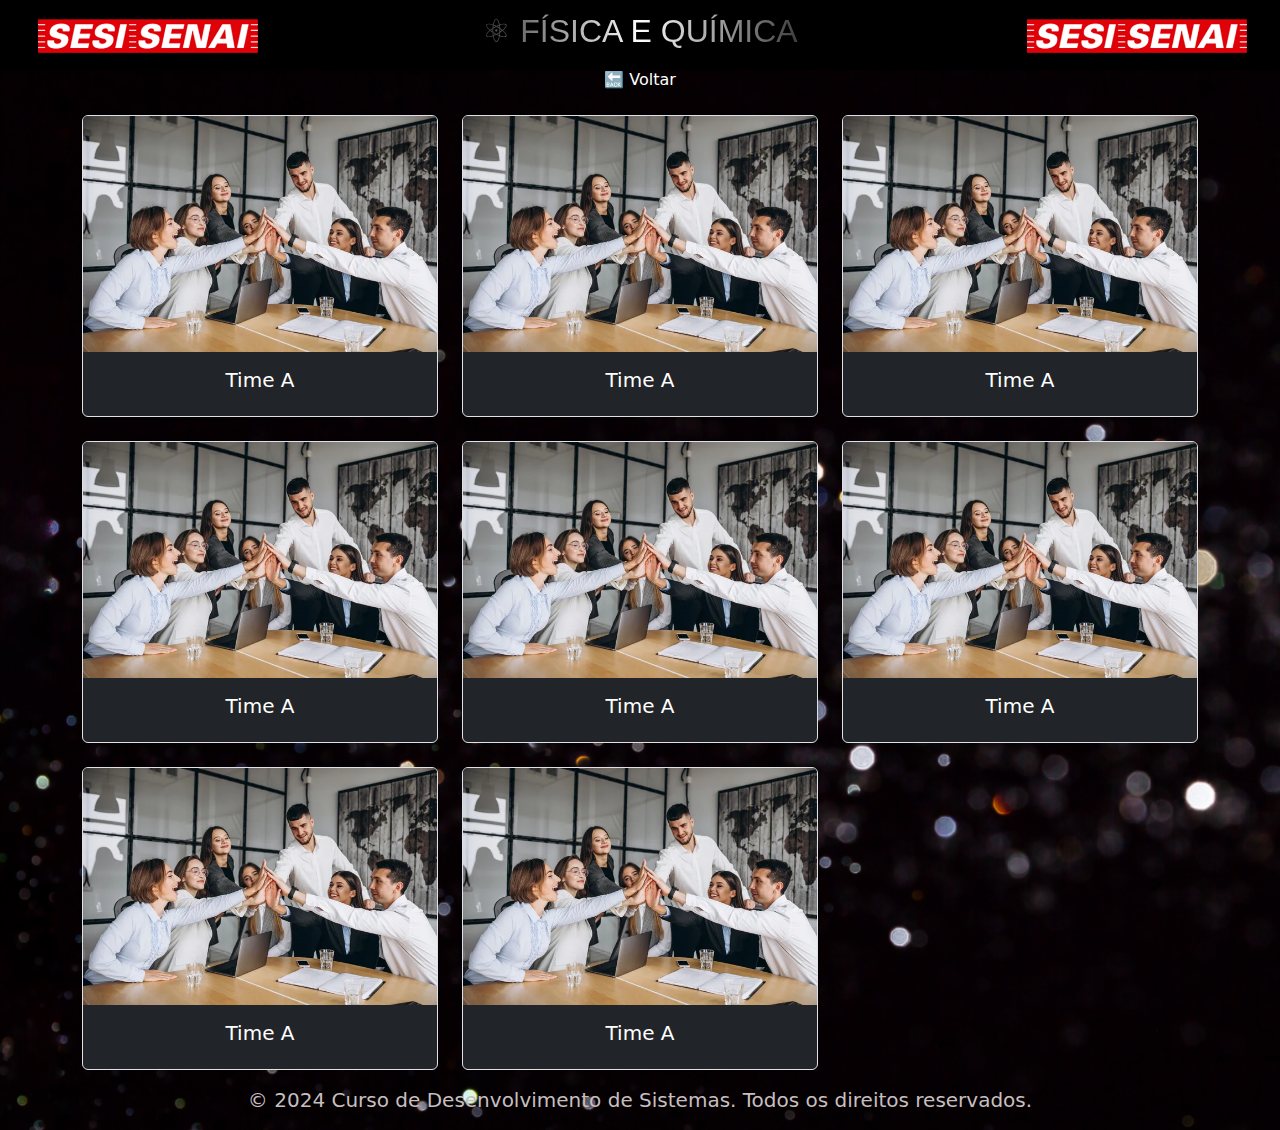
==== fisica.html @ 66327e64 "Site Projeto integrador 2024" ====
<!DOCTYPE html>
<html lang="en">

<head>
  <meta charset="UTF-8" />
  <meta http-equiv="X-UA-Compatible" content="IE=edge" />
  <meta name="viewport" content="width=device-width, initial-scale=1.0" />
  <title>Projeto Integrador</title>
  <link href="https://cdn.jsdelivr.net/npm/bootstrap@5.3.0/dist/css/bootstrap.min.css" rel="stylesheet">
  <link rel="stylesheet" href="css/style.css" />
</head>

<body>
  <nav class="menu">
    <div class="logo">
      <a href> <img src="img/sesi_senai.png" alt="logo" /> </a>
    </div>
    <h1> &#x269B FÍSICA E QUÍMICA</h1>
    <div class="logo">
      <a href> <img src="img/sesi_senai.png" alt="logo" /> </a>
    </div>
  </nav>
  <div class=" inicio">
    <a href="index.html">
      <h6>&#x1F519 Voltar</h6>
    </a>
  </div>
  <!-- Seção de Cards -->
  <div class="container">
    <div class="row row-cols-1 row-cols-md-3 g-4">
      <!-- Card 1 -->
      <div class="col">
        <div class="card h-100 bg-dark text-white border">
          <div><a href=""><img src="img/times.png" class="card-img-top" alt="Time"></a></div>
          <div class="card-body">
            <h5 class="card-title">Time A</h5>
          </div>
        </div>
      </div>

      <!-- Card 2-->
      <div class="col">
        <div class="card h-100 bg-dark text-white border">
          <div><a href=""><img src="img/times.png" class="card-img-top" alt="Time"></a></div>
          <div class="card-body">
            <h5 class="card-title">Time A</h5>
          </div>
        </div>
      </div>

      <!-- Card 3 -->
      <div class="col">
        <div class="card h-100 bg-dark text-white border">
          <div><a href=""><img src="img/times.png" class="card-img-top" alt="Time"></a></div>
          <div class="card-body">
            <h5 class="card-title">Time A</h5>
          </div>
        </div>
      </div>

      <!-- Card 4 -->
      <div class="col">
        <div class="card h-100 bg-dark text-white border">
          <div><a href=""><img src="img/times.png" class="card-img-top" alt="Time"></a></div>
          <div class="card-body">
            <h5 class="card-title">Time A</h5>
          </div>
        </div>
      </div>

      <!-- Card 5 -->
      <div class="col">
        <div class="card h-100 bg-dark text-white border">
          <div><a href=""><img src="img/times.png" class="card-img-top" alt="Time"></a></div>
          <div class="card-body">
            <h5 class="card-title">Time A</h5>
          </div>
        </div>
      </div>

      <!-- Card 6 -->
      <div class="col">
        <div class="card h-100 bg-dark text-white border">
          <div><a href=""><img src="img/times.png" class="card-img-top" alt="Time"></a></div>
          <div class="card-body">
            <h5 class="card-title">Time A</h5>
          </div>
        </div>
      </div>

      <!-- Card 7 -->
      <div class="col">
        <div class="card h-100 bg-dark text-white border">
          <div><a href=""><img src="img/times.png" class="card-img-top" alt="Time"></a></div>
          <div class="card-body">
            <h5 class="card-title">Time A</h5>
          </div>
        </div>
      </div>

      <!-- Card 4 -->
      <div class="col">
        <div class="card h-100 bg-dark text-white border">
          <div><a href=""><img src="img/times.png" class="card-img-top" alt="Time"></a></div>
          <div class="card-body">
            <h5 class="card-title">Time A</h5>
          </div>
        </div>
      </div>
    </div>
  </div>

  <footer class="foot_pages">
    &copy; 2024 Curso de Desenvolvimento de Sistemas. Todos os direitos reservados.
  </footer>
</body>

</html>
---- css/style.css ----
* {
  margin: 0%;
  padding: 0%;
  box-sizing: border-box;
}
body {
  background-image: url(../img/espacial.png);
  background-repeat: no-repeat;
  background-size: cover;
}
a {
  text-decoration: none;
  color: #fff;
  font-size: 1.3rem;
  margin-right: 25px;
  font-size: 1.5rem;
}
h1 {
  color: azure;
  text-align: center;
  font-family: "Franklin Gothic Medium", "Arial Narrow", Arial, sans-serif;
  background: linear-gradient(to right, rgb(64, 63, 63),white, rgb(64, 63, 63));
  -webkit-background-clip: text;
  -webkit-text-fill-color: transparent;
  padding-top: 0%;
  font-size: xx-large;
}
h5,h6{
    text-align: center;
}
img {
  max-width: 100%;
}
ul {
  list-style: none;
  display: flex;
}
.menu {
  background-color: #000000;
  width: 100%;
  height: 70px;
  display: flex;
  justify-content: space-between;
  padding: 8px;
  align-items: center;
}
.menu .logo {
  display: flex;
}
.logo {
  width: 245px;
  margin-left: 30px;
}
.sec_imagens {
  display: flex;
  justify-content: space-evenly;
  padding-top: 15dvh;
}
.sec_imagens picture {
  width: 350px;
}
.sec_imagens picture h2 {
  color: aliceblue;
  text-align: center;
  font-family: Verdana, Geneva, Tahoma, sans-serif;
  background: linear-gradient(to right, rgb(64, 63, 63), white);
  -webkit-background-clip: text;
  -webkit-text-fill-color: transparent;
  padding-top: 0%;
}
.inicio{
   height: 0px;
}
.foot_pages {
  color: #c7bfbf;
  text-align: center;
  padding: 15px 0;
  position:relative;
  bottom: 0;
  width: 100%;
  font-size: 20px;
}
.foot_inicio {
  color: #c7bfbf;
  text-align: center;
  padding: 15px 0;
  position:fixed;
  bottom: 0;
  width: 100%;
  font-size: 20px;
}
.container{
    padding-top: 45px;
}
@media screen and (max-width: 400px) {
  .menu {
    visibility: hidden;
  }
}
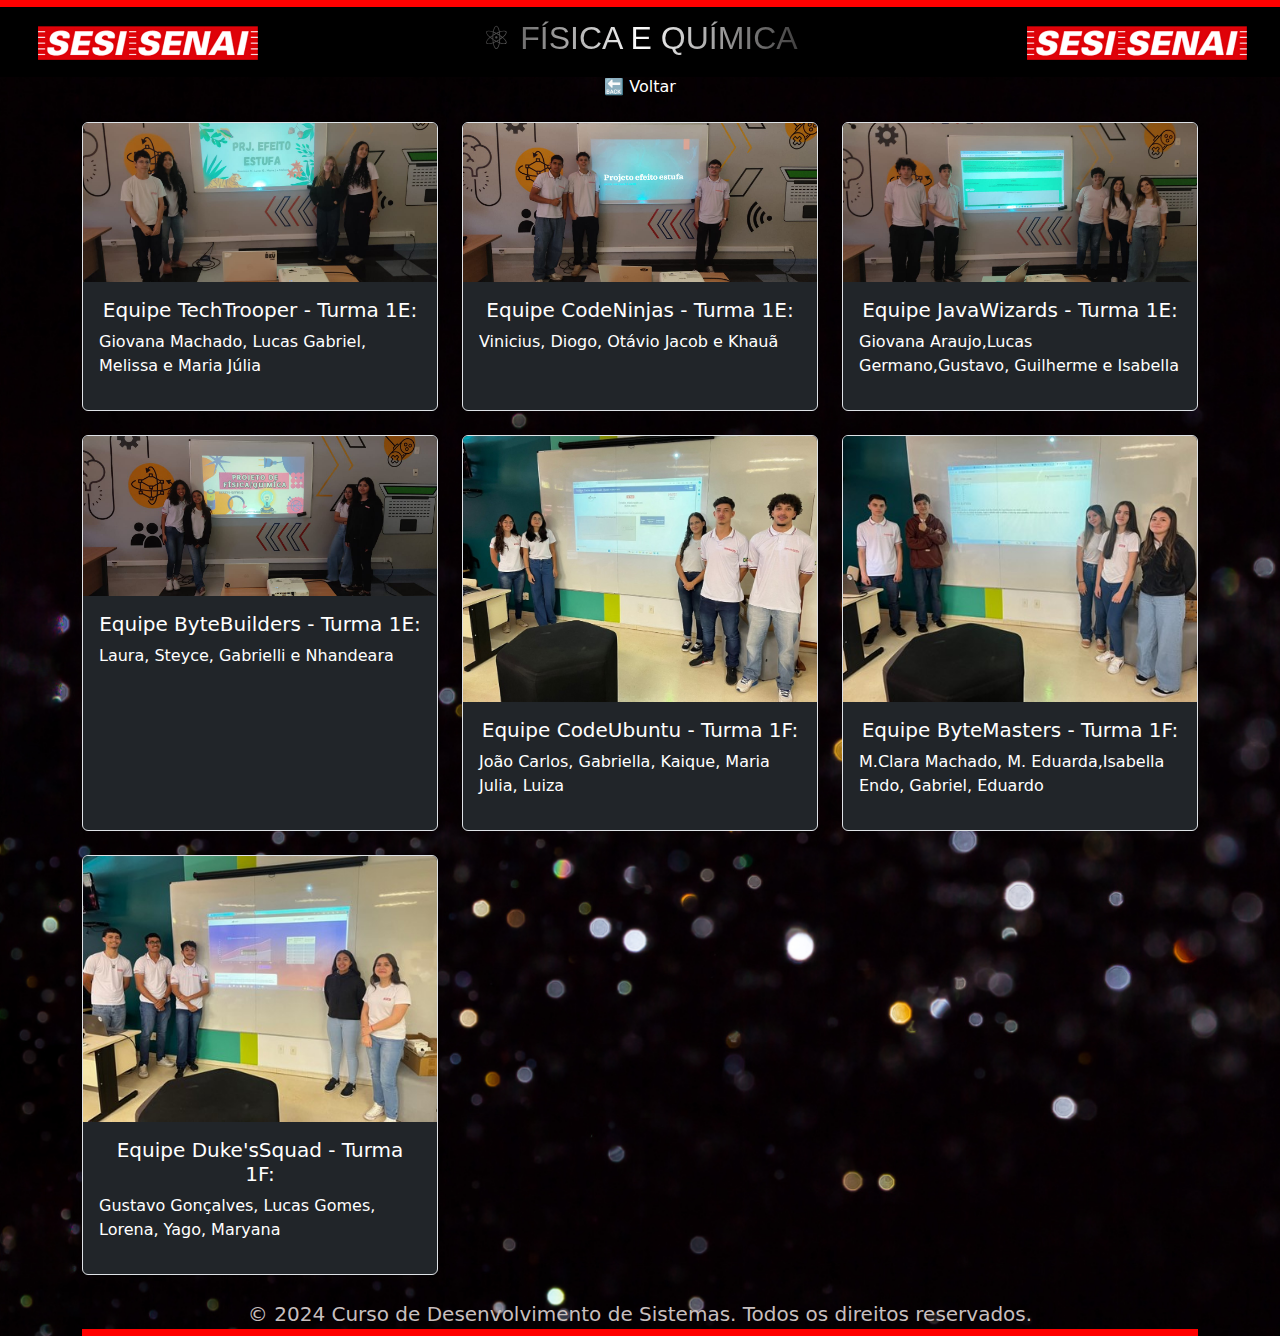
==== commit 758bdc41: "Update Projeto" ====
--- a/fisica.html
+++ b/fisica.html
@@ -11,11 +11,12 @@
 </head>
 
 <body>
+  <div class="linha_red"></div>
   <nav class="menu">
     <div class="logo">
       <a href> <img src="img/sesi_senai.png" alt="logo" /> </a>
     </div>
-    <h1> &#x269B FÍSICA E QUÍMICA</h1>
+    <h1 class="h1_fisica"> &#x269B FÍSICA E QUÍMICA</h1>
     <div class="logo">
       <a href> <img src="img/sesi_senai.png" alt="logo" /> </a>
     </div>
@@ -28,90 +29,101 @@
   <!-- Seção de Cards -->
   <div class="container">
     <div class="row row-cols-1 row-cols-md-3 g-4">
-      <!-- Card 1 -->
-      <div class="col">
-        <div class="card h-100 bg-dark text-white border">
-          <div><a href=""><img src="img/times.png" class="card-img-top" alt="Time"></a></div>
-          <div class="card-body">
-            <h5 class="card-title">Time A</h5>
-          </div>
+        <!-- Card 1 -->
+        <div class="col">
+            <div class="card h-100 bg-dark text-white border">
+                <div>
+                    <a href="https://luwcasgbs.github.io/ProjetoFisica/"><img src="img/time1_1E.jpg" class="card-img-top" alt="Time"></a>
+                </div>
+                <div class="card-body">
+                    <h5 class="card-title">Equipe TechTrooper - Turma 1E:</h5>
+
+                    <p>Giovana Machado, Lucas Gabriel, Melissa e Maria Júlia</p>
+                </div>
+            </div>
         </div>
-      </div>
 
-      <!-- Card 2-->
-      <div class="col">
-        <div class="card h-100 bg-dark text-white border">
-          <div><a href=""><img src="img/times.png" class="card-img-top" alt="Time"></a></div>
-          <div class="card-body">
-            <h5 class="card-title">Time A</h5>
-          </div>
+        <!-- Card 2-->
+        <div class="col">
+            <div class="card h-100 bg-dark text-white border">
+                <div>
+                    <a href="https://ovini07.github.io/Projeto-Fisica/"><img src="img/time2_1E.jpg" class="card-img-top" alt="Time"></a>
+                </div>
+                <div class="card-body">
+                    <h5 class="card-title">Equipe CodeNinjas - Turma 1E:</h5>
+                    <p>Vinicius, Diogo, Otávio Jacob e Khauã</p>
+                </div>
+            </div>
         </div>
-      </div>
 
-      <!-- Card 3 -->
-      <div class="col">
-        <div class="card h-100 bg-dark text-white border">
-          <div><a href=""><img src="img/times.png" class="card-img-top" alt="Time"></a></div>
-          <div class="card-body">
-            <h5 class="card-title">Time A</h5>
-          </div>
+        <!-- Card 3 -->
+        <div class="col">
+            <div class="card h-100 bg-dark text-white border">
+                <div>
+                    <a href="https://bebellkim.github.io/Efeito_estufa/"><img src="img/time3_1E.jpg" class="card-img-top" alt="Time"></a>
+                </div>
+                <div class="card-body">
+                    <h5 class="card-title">Equipe JavaWizards - Turma 1E:</h5>
+                    <p> Giovana Araujo,Lucas Germano,Gustavo, Guilherme e Isabella</p>
+                </div>
+            </div>
         </div>
-      </div>
 
-      <!-- Card 4 -->
-      <div class="col">
-        <div class="card h-100 bg-dark text-white border">
-          <div><a href=""><img src="img/times.png" class="card-img-top" alt="Time"></a></div>
-          <div class="card-body">
-            <h5 class="card-title">Time A</h5>
-          </div>
+        <!-- Card 4 -->
+        <div class="col">
+            <div class="card h-100 bg-dark text-white border">
+                <div>
+                    <a href="https://laura21nanda.github.io/Efeito_Estufa/"><img src="img/time4_1E.jpg" class="card-img-top" alt="Time"></a>
+                </div>
+                <div class="card-body">
+                    <h5 class="card-title"> Equipe ByteBuilders - Turma 1E: </h5>
+                    <p>Laura, Steyce, Gabrielli e Nhandeara</p>
+                </div>
+            </div>
         </div>
-      </div>
 
-      <!-- Card 5 -->
-      <div class="col">
-        <div class="card h-100 bg-dark text-white border">
-          <div><a href=""><img src="img/times.png" class="card-img-top" alt="Time"></a></div>
-          <div class="card-body">
-            <h5 class="card-title">Time A</h5>
-          </div>
+        <!-- Card 5 -->
+        <div class="col">
+            <div class="card h-100 bg-dark text-white border">
+                <div>
+                    <a href="https://luizaqueiiroz.github.io/ProjetoEfeitoEstufas/"><img src="img/time4_1F.jpg" class="card-img-top" alt="Time"></a>
+                </div>
+                <div class="card-body">
+                    <h5 class="card-title">Equipe CodeUbuntu - Turma 1F:</h5>
+                    <p>João Carlos, Gabriella, Kaique, Maria Julia, Luiza</p>
+                </div>
+            </div>
         </div>
-      </div>
 
-      <!-- Card 6 -->
-      <div class="col">
-        <div class="card h-100 bg-dark text-white border">
-          <div><a href=""><img src="img/times.png" class="card-img-top" alt="Time"></a></div>
-          <div class="card-body">
-            <h5 class="card-title">Time A</h5>
-          </div>
+        <!-- Card 6 -->
+        <div class="col">
+            <div class="card h-100 bg-dark text-white border">
+                <div>
+                    <a href="https://eduardohenriquequeiroz.github.io/projeto_efeito_estufa"><img src="img/time5_1F.jpg" class="card-img-top" alt="Time"></a>
+                </div>
+                <div class="card-body">
+                    <h5 class="card-title">Equipe ByteMasters - Turma 1F:</h5>
+                    <p>M.Clara Machado, M. Eduarda,Isabella Endo, Gabriel, Eduardo</p>
+                </div>
+            </div>
         </div>
-      </div>
 
-      <!-- Card 7 -->
-      <div class="col">
-        <div class="card h-100 bg-dark text-white border">
-          <div><a href=""><img src="img/times.png" class="card-img-top" alt="Time"></a></div>
-          <div class="card-body">
-            <h5 class="card-title">Time A</h5>
-          </div>
+        <!-- Card 7 -->
+        <div class="col">
+            <div class="card h-100 bg-dark text-white border">
+                <div>
+                    <a href="https://lucasgomesspace.github.io/Projeto1"><img src="img/time6_1F.jpg" class="card-img-top" alt="Time"></a>
+                </div>
+                <div class="card-body">
+                    <h5 class="card-title">Equipe Duke'sSquad - Turma 1F:</h5>
+                    <p>Gustavo Gonçalves, Lucas Gomes, Lorena, Yago, Maryana</p>
+                </div>
+            </div>
         </div>
-      </div>
-
-      <!-- Card 4 -->
-      <div class="col">
-        <div class="card h-100 bg-dark text-white border">
-          <div><a href=""><img src="img/times.png" class="card-img-top" alt="Time"></a></div>
-          <div class="card-body">
-            <h5 class="card-title">Time A</h5>
-          </div>
-        </div>
-      </div>
-    </div>
-  </div>
 
   <footer class="foot_pages">
     &copy; 2024 Curso de Desenvolvimento de Sistemas. Todos os direitos reservados.
+    <div class="linha_red"></div>
   </footer>
 </body>
 
--- a/css/style.css
+++ b/css/style.css
@@ -7,6 +7,7 @@
   background-image: url(../img/espacial.png);
   background-repeat: no-repeat;
   background-size: cover;
+  background-color: #000000;
 }
 a {
   text-decoration: none;
@@ -30,6 +31,7 @@
 }
 img {
   max-width: 100%;
+  max-height: 100%;  
 }
 ul {
   list-style: none;
@@ -49,6 +51,7 @@
 }
 .logo {
   width: 245px;
+  height: auto;
   margin-left: 30px;
 }
 .sec_imagens {
@@ -56,9 +59,13 @@
   justify-content: space-evenly;
   padding-top: 15dvh;
 }
-.sec_imagens picture {
+.sec_imagens picture{
   width: 350px;
 }
+.sec_imagens picture a img{
+  width: 350px;
+}
+
 .sec_imagens picture h2 {
   color: aliceblue;
   text-align: center;
@@ -71,10 +78,17 @@
 .inicio{
    height: 0px;
 }
+.linha_red{
+  background-color: red;
+  max-width: 100%;
+  height: 7px;
+  margin: 0%;
+  padding: 0%;
+}
 .foot_pages {
   color: #c7bfbf;
   text-align: center;
-  padding: 15px 0;
+  /* padding: 15px 0; */
   position:relative;
   bottom: 0;
   width: 100%;
@@ -83,7 +97,7 @@
 .foot_inicio {
   color: #c7bfbf;
   text-align: center;
-  padding: 15px 0;
+  /* padding: 15px 0; */
   position:fixed;
   bottom: 0;
   width: 100%;
@@ -92,8 +106,15 @@
 .container{
     padding-top: 45px;
 }
-@media screen and (max-width: 400px) {
-  .menu {
+@media screen and (max-width: 480px) {
+  
+  .h1_principal, .h1_fisica, .h1_lp{
     visibility: hidden;
+    font-size: 2rem;
+    
   }
+  .foot_inicio{
+    position: relative;
+  }
+
 }
